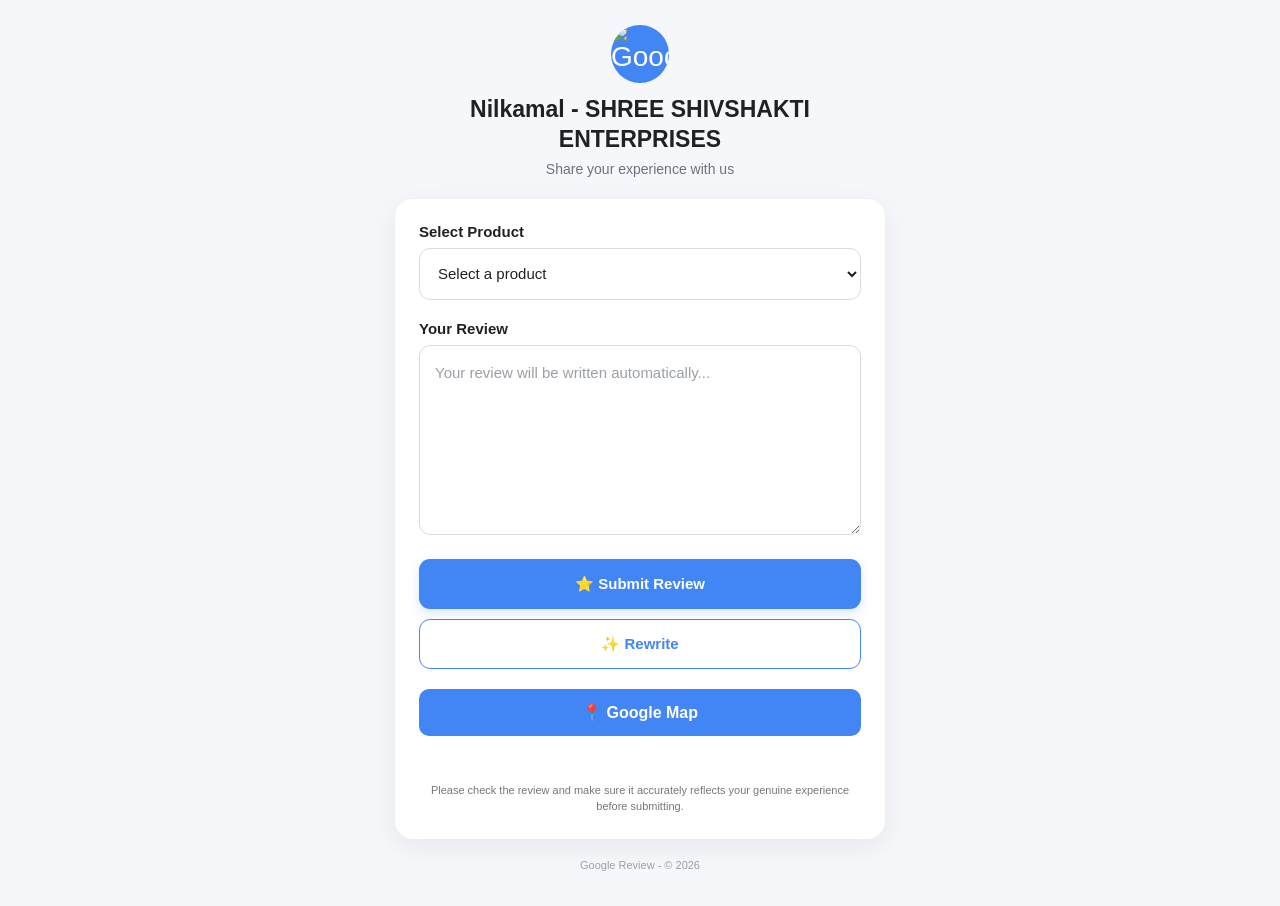
==== index.html @ d0d156a7 "Remove Google Maps script from index.html Removed Google Maps integration script and related functio" ====
<!DOCTYPE html>
<html lang="en">
<head>
    <meta charset="UTF-8">
    <meta name="viewport" content="width=device-width, initial-scale=1.0">
    <link rel="icon" type="image/png" href="https://www.google.com/s2/favicons?domain=google.com&sz=64">

    <title>Google Trust Review</title>

    <meta
        name="description"
        content="Generate a natural Google review in seconds."
    >

    <link rel="stylesheet" href="style.css">
</head>

<body>

<div class="app">

    <!-- HEADER -->

    <header class="header">

        <div class="logo">
            <img 
                src="https://www.google.com/images/branding/product/ico/googleg_lodp.ico"
                alt="Google Reviews"
            >
        </div>

        <h1>Nilkamal - SHREE SHIVSHAKTI ENTERPRISES</h1>

        <p>
            Share your experience with us
        </p>

    </header>


    <!-- MAIN -->

    <main class="card">

        <!-- PRODUCT -->

        <div class="section">

            <label>
                Select Product
            </label>

            <select id="product">

                <option value="">
                    Select a product
                </option>

                <option value="Nilkamal Chair">
                    Nilkamal Chair
                </option>

                <option value="Nilkamal Table">
                    Nilkamal Table
                </option>

                <option value="Nilkamal Cupboard">
                    Nilkamal Cupboard
                </option>

                <option value="Nilkamal Furniture">
                    Wooden Mandir
                </option>

                <option value="Nilkamal Furniture">
                    Steel Cupboard
                </option>

                <option value="Nilkamal Furniture">
                    Steel Sofacumbed
                </option>

                <option value="Nilkamal Furniture">
                    Folding Bed
                </option>

            </select>

        </div>


        <!-- REVIEW -->

        <div class="section">

            <label>
                Your Review
            </label>

            <textarea
                id="review"
                placeholder="Your review will be written automatically..."
            ></textarea>

        </div>


        <!-- BUTTONS -->

        <div class="buttons">

            <button id="submitBtn" type="button" class="submit-btn">
                ⭐ Submit Review
            </button>

            <button id="rewriteBtn" type="button" class="rewrite-btn">
                ✨ Rewrite
            </button>

            <!-- GOOGLE MAP BUTTON -->

            <button
                id="googleMapBtn"
                type="button"
                class="google-map-btn"
            >
                📍 Google Map
            </button>

        </div>


        <!-- MESSAGE -->

        <div
            id="message"
            class="message"
        ></div>


        <p class="notice">

            Please check the review and make sure it
            accurately reflects your genuine experience
            before submitting.

        </p>

    </main>


    <footer>

        Google Review - © 2026

    </footer>

</div>


<script>

    // Google Maps Business Listing
    const googleMapURL =
        "https://maps.app.goo.gl/tiEruQ4SLro3ExLU6";

    // Google Map Button
    document.getElementById("googleMapBtn").addEventListener("click", function () {

        window.open(
            googleMapURL,
            "_blank"
        );

    });

</script>

<script src="script.js"></script>



    

</body>
</html>
---- style.css ----
* {
    box-sizing: border-box;
    margin: 0;
    padding: 0;
}

.google-map-btn {
    width: 100%;
    padding: 14px 20px;
    margin-top: 10px;
    border: none;
    border-radius: 10px;
    background: #4285F4;
    color: white;
    font-size: 16px;
    font-weight: 600;
    cursor: pointer;
    transition: 0.2s;
}

.google-map-btn:hover {
    opacity: 0.9;
}

.google-map-btn:active {
    transform: scale(0.98);
}




body {
    font-family: Arial, Helvetica, sans-serif;

    background: #f5f7fb;

    color: #202124;

    min-height: 100vh;
}


.logo img {
  width: 100%;
  height: 100%;
  object-fit: contain;
  border-radius: 50%;
}




/* APP */

.app {
    width: 100%;

    max-width: 520px;

    margin: 0 auto;

    padding: 25px 15px 35px;
}


/* HEADER */

.header {
    text-align: center;

    margin-bottom: 22px;
}

.logo {
    width: 58px;
    height: 58px;

    margin: 0 auto 12px;

    display: flex;

    align-items: center;
    justify-content: center;

    background: #4285f4;

    color: #ffffff;

    border-radius: 50%;

    font-size: 28px;
}

.header h1 {
    font-size: 23px;

    line-height: 1.3;

    font-weight: 700;
}

.header p {
    margin-top: 6px;

    color: #6b7280;

    font-size: 14px;
}


/* CARD */

.card {
    width: 100%;

    background: #ffffff;

    padding: 24px;

    border-radius: 18px;

    box-shadow:
        0 7px 28px rgba(0, 0, 0, 0.07);
}


/* SECTION */

.section {
    margin-bottom: 20px;
}

label {
    display: block;

    margin-bottom: 8px;

    font-size: 15px;

    font-weight: 600;
}


/* SELECT */

select {
    width: 100%;

    height: 52px;

    padding: 0 14px;

    border: 1px solid #dadce0;

    border-radius: 11px;

    background: #ffffff;

    color: #202124;

    font-size: 15px;

    outline: none;

    cursor: pointer;

    appearance: auto;
}

select:focus {
    border-color: #4285f4;

    box-shadow:
        0 0 0 3px rgba(66, 133, 244, 0.12);
}


/* TEXTAREA */

textarea {
    width: 100%;

    min-height: 190px;

    padding: 15px;

    resize: vertical;

    border: 1px solid #dadce0;

    border-radius: 11px;

    background: #ffffff;

    color: #202124;

    font-family: Arial, Helvetica, sans-serif;

    font-size: 15px;

    line-height: 1.6;

    outline: none;
}

textarea:focus {
    border-color: #4285f4;

    box-shadow:
        0 0 0 3px rgba(66, 133, 244, 0.12);
}

textarea::placeholder {
    color: #9aa0a6;
}


/* BUTTONS */

.buttons {
    display: flex;

    flex-direction: column;

    gap: 10px;
}


/* REWRITE */

.rewrite-btn,
.submit-btn {
    width: 100%;

    min-height: 50px;

    border-radius: 11px;

    font-size: 15px;

    font-weight: 600;

    cursor: pointer;

    transition: 0.15s ease;
}


.rewrite-btn {
    background: #ffffff;

    color: #4285f4;

    border: 1px solid #4285f4;
}

.rewrite-btn:hover {
    background: #f5f9ff;
}


/* SUBMIT */

.submit-btn {
    background: #4285f4;

    color: #ffffff;

    border: none;

    box-shadow:
        0 4px 12px rgba(66, 133, 244, 0.2);
}

.submit-btn:hover {
    background: #3367d6;
}


.rewrite-btn:active,
.submit-btn:active {
    transform: scale(0.98);
}


/* DISABLED */

button:disabled {
    opacity: 0.6;

    cursor: not-allowed;

    transform: none;
}


/* MESSAGE */

.message {
    min-height: 20px;

    margin-top: 12px;

    text-align: center;

    color: #6b7280;

    font-size: 13px;
}


/* NOTICE */

.notice {
    margin-top: 14px;

    color: #777;

    font-size: 11px;

    line-height: 1.5;

    text-align: center;
}


/* FOOTER */

footer {
    margin-top: 20px;

    text-align: center;

    color: #9aa0a6;

    font-size: 11px;
}


/* MOBILE */

@media (max-width: 480px) {

    .app {
        padding: 18px 10px 30px;
    }

    .card {
        padding: 20px 16px;

        border-radius: 16px;
    }

    .header h1 {
        font-size: 21px;
    }

    .header p {
        font-size: 13px;
    }

    textarea {
        min-height: 180px;
    }
}
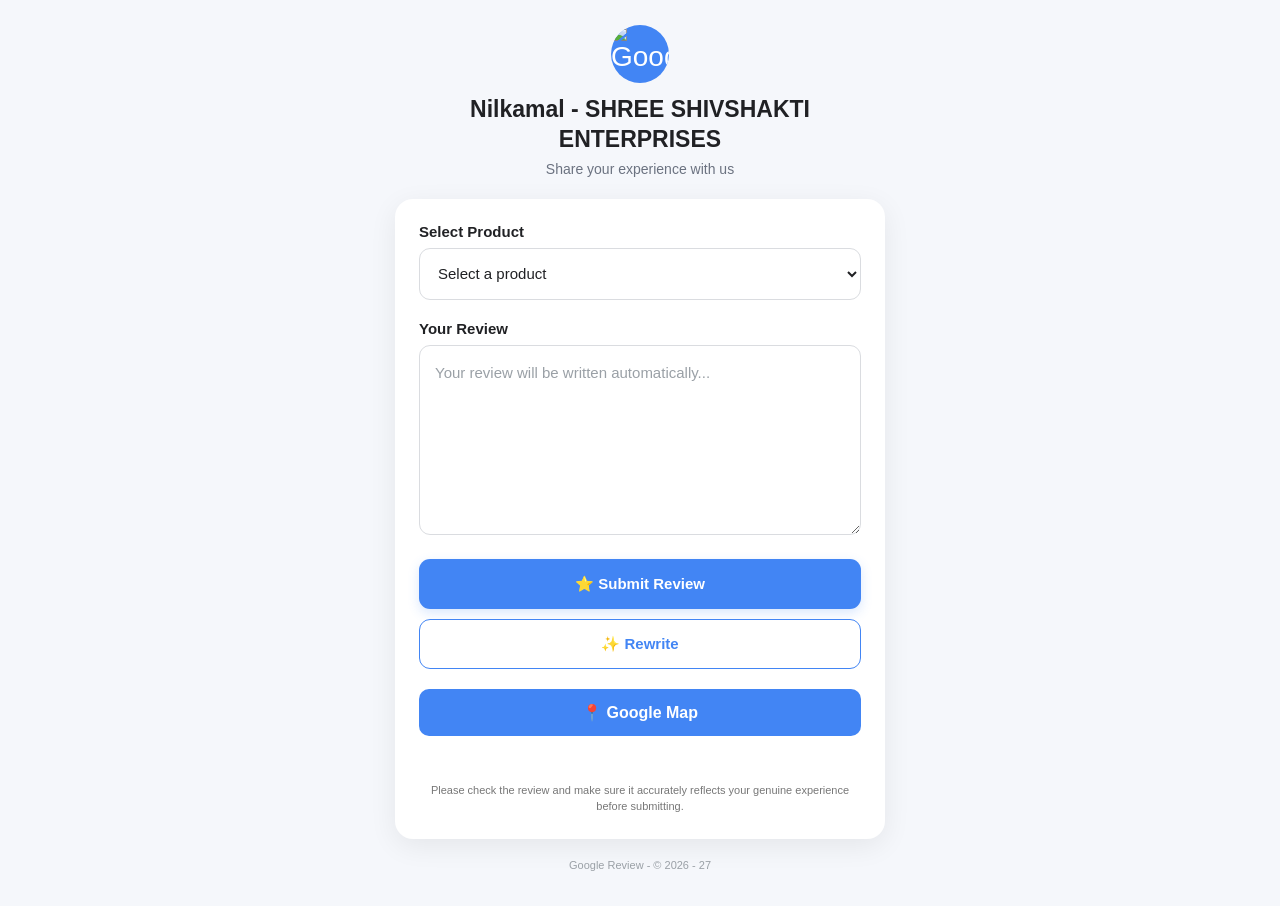
==== commit 7c5de722: "Update footer copyright year Updated footer copyright year from 2026 to 2026 - 27." ====
--- a/index.html
+++ b/index.html
@@ -152,30 +152,13 @@
 
     <footer>
 
-        Google Review - © 2026
+        Google Review - © 2026 - 27
 
     </footer>
 
 </div>
 
 
-<script>
-
-    // Google Maps Business Listing
-    const googleMapURL =
-        "https://maps.app.goo.gl/tiEruQ4SLro3ExLU6";
-
-    // Google Map Button
-    document.getElementById("googleMapBtn").addEventListener("click", function () {
-
-        window.open(
-            googleMapURL,
-            "_blank"
-        );
-
-    });
-
-</script>
 
 <script src="script.js"></script>
 
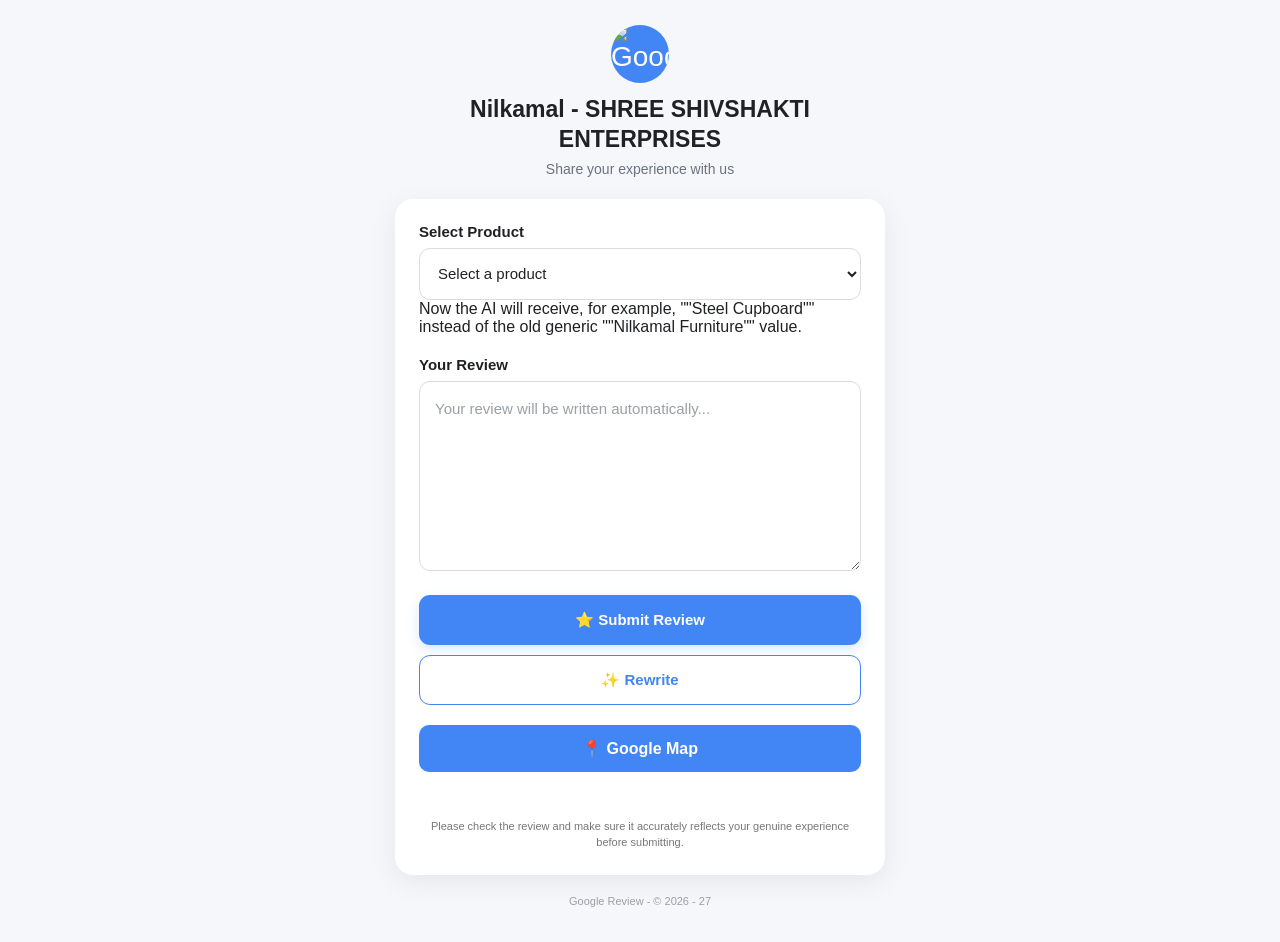
==== commit db2ae1db: "Refine product options in dropdown menu Updated product options in the select dropdown to include sp" ====
--- a/index.html
+++ b/index.html
@@ -53,39 +53,61 @@
 
             <select id="product">
 
-                <option value="">
-                    Select a product
-                </option>
+    <option value="">
+        Select a product
+    </option>
 
-                <option value="Nilkamal Chair">
-                    Nilkamal Chair
-                </option>
+    <option value="Nilkamal Chair">
+        Nilkamal Chair
+    </option>
 
-                <option value="Nilkamal Table">
-                    Nilkamal Table
-                </option>
+    <option value="Nilkamal Cabinet">
+        Nilkamal Cabinet
+    </option>
 
-                <option value="Nilkamal Cupboard">
-                    Nilkamal Cupboard
-                </option>
+    <option value="Nilkamal Product">
+        Nilkamal Product
+    </option>
 
-                <option value="Nilkamal Furniture">
-                    Wooden Mandir
-                </option>
+    <option value="Nilkamal Shoe Rack">
+        Nilkamal Shoe Rack
+    </option>
 
-                <option value="Nilkamal Furniture">
-                    Steel Cupboard
-                </option>
+    <option value="Steel Sofacumbed">
+        Steel Sofacumbed
+    </option>
 
-                <option value="Nilkamal Furniture">
-                    Steel Sofacumbed
-                </option>
+    <option value="Steel Cupboard">
+        Steel Cupboard
+    </option>
 
-                <option value="Nilkamal Furniture">
-                    Folding Bed
-                </option>
+    <option value="Washing Machine Stand">
+        Washing Machine Stand
+    </option>
 
-            </select>
+    <option value="Wooden Mandir">
+        Wooden Mandir
+    </option>
+
+    <option value="Plastic Heavy Quality Table">
+        Plastic Heavy Quality Table
+    </option>
+
+    <option value="Wooden Folding Table">
+        Wooden Folding Table
+    </option>
+
+    <option value="Plastic Folding Table">
+        Plastic Folding Table
+    </option>
+
+    <option value="Study Table">
+        Study Table
+    </option>
+
+</select>
+
+Now the AI will receive, for example, ""Steel Cupboard"" instead of the old generic ""Nilkamal Furniture"" value.
 
         </div>
 
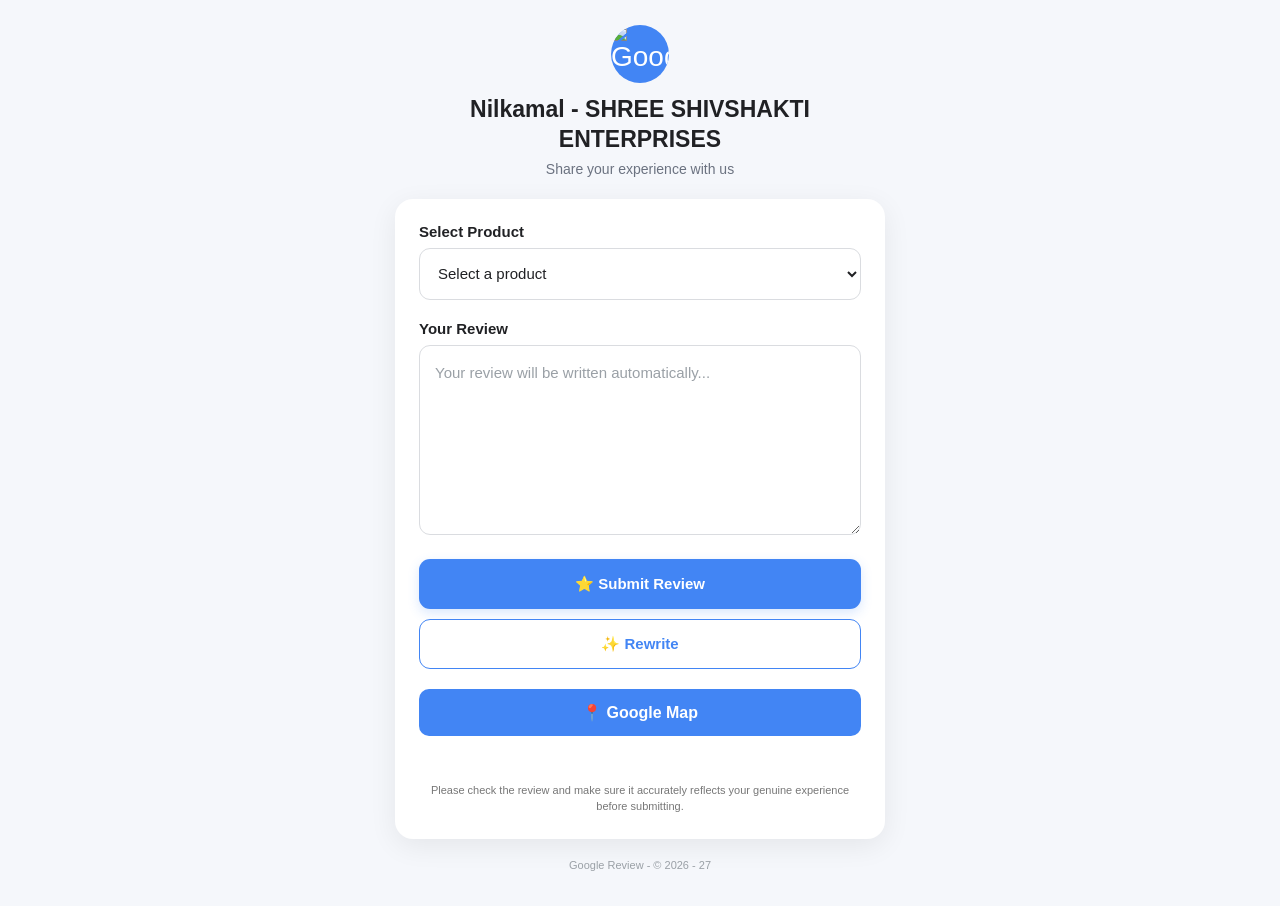
==== commit 374121bd: "Remove old generic value from index.html Remove outdated example text from the dropdown." ====
--- a/index.html
+++ b/index.html
@@ -107,7 +107,6 @@
 
 </select>
 
-Now the AI will receive, for example, ""Steel Cupboard"" instead of the old generic ""Nilkamal Furniture"" value.
 
         </div>
 
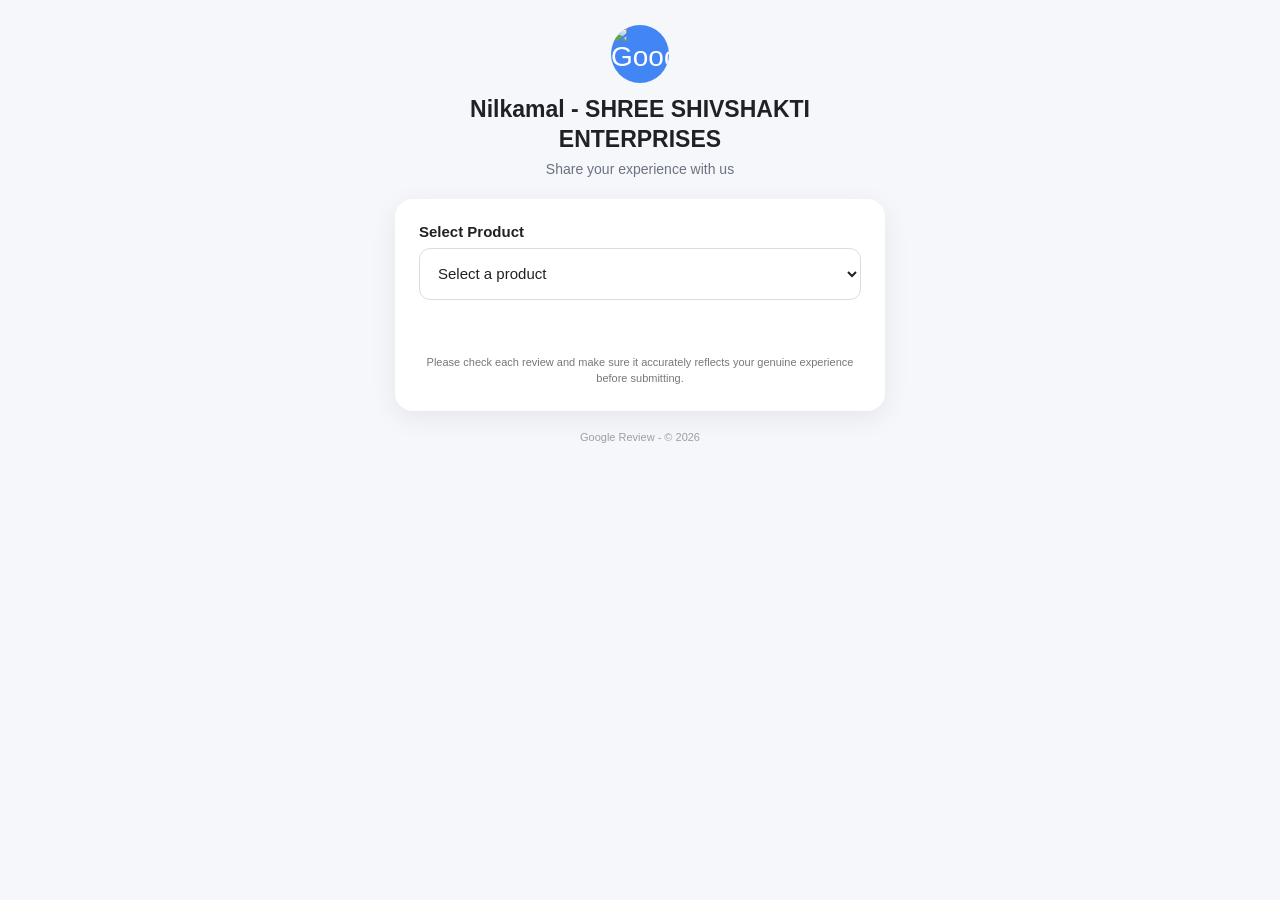
==== commit e44bf60b: "Update index.html" ====
--- a/index.html
+++ b/index.html
@@ -1,36 +1,56 @@
 <!DOCTYPE html>
 <html lang="en">
+
 <head>
+
     <meta charset="UTF-8">
-    <meta name="viewport" content="width=device-width, initial-scale=1.0">
-    <link rel="icon" type="image/png" href="https://www.google.com/s2/favicons?domain=google.com&sz=64">
+
+    <meta
+        name="viewport"
+        content="width=device-width, initial-scale=1.0"
+    >
+
+    <link
+        rel="icon"
+        type="image/png"
+        href="https://www.google.com/s2/favicons?domain=google.com&sz=64"
+    >
 
     <title>Google Trust Review</title>
 
     <meta
         name="description"
-        content="Generate a natural Google review in seconds."
+        content="Generate natural customer reviews in seconds."
     >
 
     <link rel="stylesheet" href="style.css">
+
 </head>
+
 
 <body>
 
 <div class="app">
+
 
     <!-- HEADER -->
 
     <header class="header">
 
         <div class="logo">
-            <img 
+
+            <img
                 src="https://www.google.com/images/branding/product/ico/googleg_lodp.ico"
-                alt="Google Reviews"
+                alt="Google"
             >
+
         </div>
 
-        <h1>Nilkamal - SHREE SHIVSHAKTI ENTERPRISES</h1>
+
+        <h1>
+            Nilkamal - SHREE SHIVSHAKTI ENTERPRISES
+        </h1>
+
 
         <p>
             Share your experience with us
@@ -39,117 +59,79 @@
     </header>
 
 
+
     <!-- MAIN -->
 
     <main class="card">
+
 
         <!-- PRODUCT -->
 
         <div class="section">
 
-            <label>
+            <label for="product">
                 Select Product
             </label>
 
+
             <select id="product">
 
-    <option value="">
-        Select a product
-    </option>
+                <option value="">
+                    Select a product
+                </option>
 
-    <option value="Nilkamal Chair">
-        Nilkamal Chair
-    </option>
+                <option value="Nilkamal Chair">
+                    Nilkamal Chair
+                </option>
 
-    <option value="Nilkamal Cabinet">
-        Nilkamal Cabinet
-    </option>
+                <option value="Nilkamal Cabinet">
+                    Nilkamal Cabinet
+                </option>
 
-    <option value="Nilkamal Product">
-        Nilkamal Product
-    </option>
+                <option value="Nilkamal Product">
+                    Nilkamal Product
+                </option>
 
-    <option value="Nilkamal Shoe Rack">
-        Nilkamal Shoe Rack
-    </option>
+                <option value="Nilkamal Shoe Rack">
+                    Nilkamal Shoe Rack
+                </option>
 
-    <option value="Steel Sofacumbed">
-        Steel Sofacumbed
-    </option>
+                <option value="Steel Sofacumbed">
+                    Steel Sofacumbed
+                </option>
 
-    <option value="Steel Cupboard">
-        Steel Cupboard
-    </option>
+                <option value="Steel Cupboard">
+                    Steel Cupboard
+                </option>
 
-    <option value="Washing Machine Stand">
-        Washing Machine Stand
-    </option>
+                <option value="Washing Machine Stand">
+                    Washing Machine Stand
+                </option>
 
-    <option value="Wooden Mandir">
-        Wooden Mandir
-    </option>
+                <option value="Wooden Mandir">
+                    Wooden Mandir
+                </option>
 
-    <option value="Plastic Heavy Quality Table">
-        Plastic Heavy Quality Table
-    </option>
+                <option value="Plastic Heavy Quality Table">
+                    Plastic Heavy Quality Table
+                </option>
 
-    <option value="Wooden Folding Table">
-        Wooden Folding Table
-    </option>
+                <option value="Wooden Folding Table">
+                    Wooden Folding Table
+                </option>
 
-    <option value="Plastic Folding Table">
-        Plastic Folding Table
-    </option>
+                <option value="Plastic Folding Table">
+                    Plastic Folding Table
+                </option>
 
-    <option value="Study Table">
-        Study Table
-    </option>
+                <option value="Study Table">
+                    Study Table
+                </option>
 
-</select>
-
+            </select>
 
         </div>
 
-
-        <!-- REVIEW -->
-
-        <div class="section">
-
-            <label>
-                Your Review
-            </label>
-
-            <textarea
-                id="review"
-                placeholder="Your review will be written automatically..."
-            ></textarea>
-
-        </div>
-
-
-        <!-- BUTTONS -->
-
-        <div class="buttons">
-
-            <button id="submitBtn" type="button" class="submit-btn">
-                ⭐ Submit Review
-            </button>
-
-            <button id="rewriteBtn" type="button" class="rewrite-btn">
-                ✨ Rewrite
-            </button>
-
-            <!-- GOOGLE MAP BUTTON -->
-
-            <button
-                id="googleMapBtn"
-                type="button"
-                class="google-map-btn"
-            >
-                📍 Google Map
-            </button>
-
-        </div>
 
 
         <!-- MESSAGE -->
@@ -157,35 +139,47 @@
         <div
             id="message"
             class="message"
+            aria-live="polite"
         ></div>
 
 
+
+        <!-- REVIEW CARDS -->
+
+        <div
+            id="reviewsContainer"
+            class="reviews-container"
+        ></div>
+
+
+
+        <!-- NOTICE -->
+
         <p class="notice">
 
-            Please check the review and make sure it
-            accurately reflects your genuine experience
-            before submitting.
+            Please check each review and make sure it accurately
+            reflects your genuine experience before submitting.
 
         </p>
 
     </main>
 
 
+
+    <!-- FOOTER -->
+
     <footer>
 
-        Google Review - © 2026 - 27
+        Google Review - © 2026
 
     </footer>
+
 
 </div>
 
 
-
 <script src="script.js"></script>
 
+</body>
 
-
-    
-
-</body>
 </html>
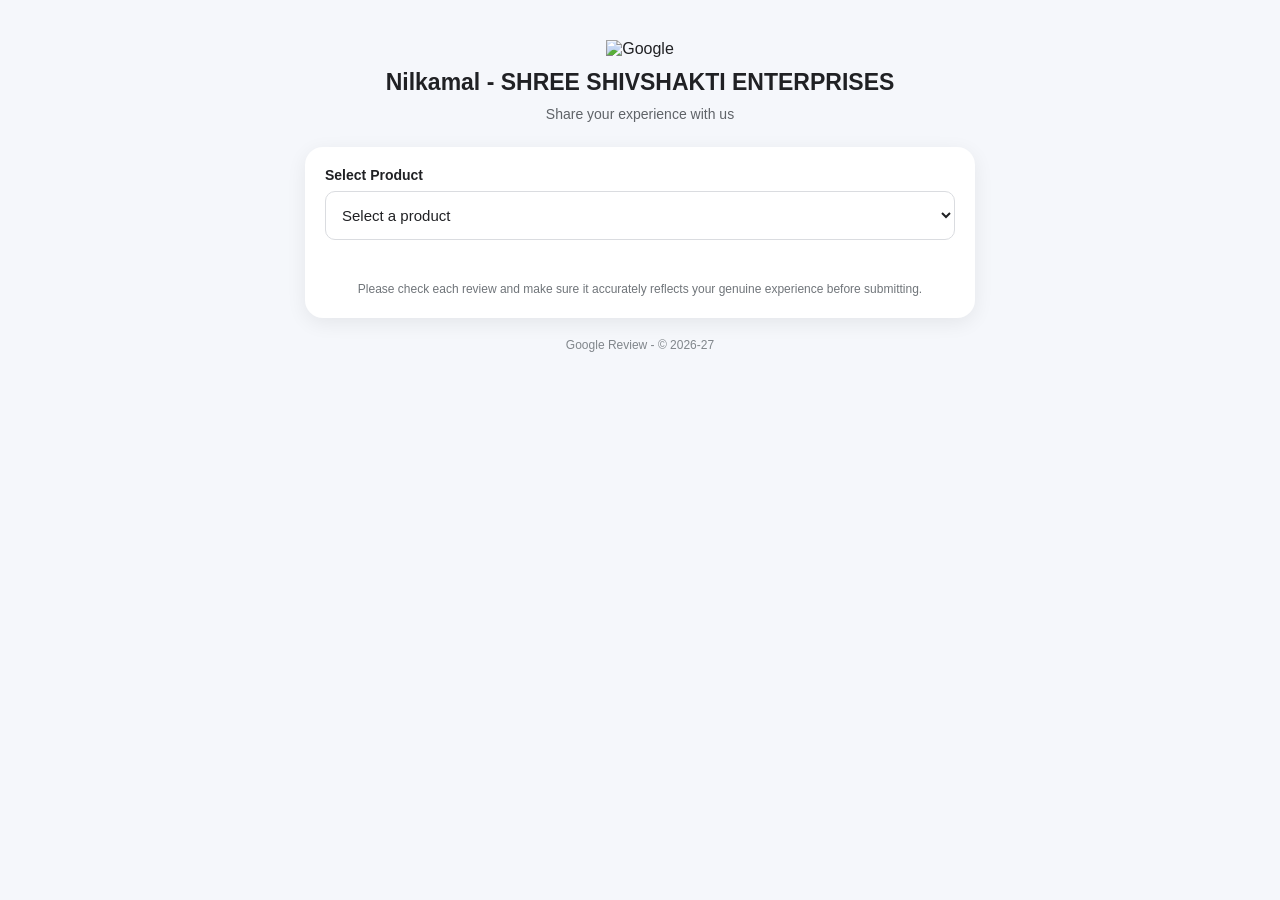
==== commit 49673db4: "Update footer copyright year to 2026-27" ====
--- a/index.html
+++ b/index.html
@@ -170,7 +170,7 @@
 
     <footer>
 
-        Google Review - © 2026
+        Google Review - © 2026-27
 
     </footer>
 
--- a/style.css
+++ b/style.css
@@ -1,173 +1,135 @@
+/* ========================================
+   GENERAL
+======================================== */
+
 * {
     box-sizing: border-box;
+}
+
+
+body {
     margin: 0;
-    padding: 0;
-}
-
-.google-map-btn {
-    width: 100%;
-    padding: 14px 20px;
-    margin-top: 10px;
-    border: none;
-    border-radius: 10px;
-    background: #4285F4;
-    color: white;
-    font-size: 16px;
-    font-weight: 600;
-    cursor: pointer;
-    transition: 0.2s;
-}
-
-.google-map-btn:hover {
-    opacity: 0.9;
-}
-
-.google-map-btn:active {
-    transform: scale(0.98);
-}
-
-
-
-
-body {
-    font-family: Arial, Helvetica, sans-serif;
+
+    font-family:
+        Arial,
+        Helvetica,
+        sans-serif;
 
     background: #f5f7fb;
 
     color: #202124;
-
-    min-height: 100vh;
-}
-
-
-.logo img {
-  width: 100%;
-  height: 100%;
-  object-fit: contain;
-  border-radius: 50%;
-}
-
-
-
-
-/* APP */
+}
+
 
 .app {
     width: 100%;
-
-    max-width: 520px;
+    max-width: 700px;
 
     margin: 0 auto;
 
-    padding: 25px 15px 35px;
-}
-
-
-/* HEADER */
+    padding: 20px 15px 30px;
+}
+
+
+
+/* ========================================
+   HEADER
+======================================== */
 
 .header {
     text-align: center;
 
-    margin-bottom: 22px;
-}
-
-.logo {
-    width: 58px;
-    height: 58px;
-
-    margin: 0 auto 12px;
-
-    display: flex;
-
-    align-items: center;
-    justify-content: center;
-
-    background: #4285f4;
-
-    color: #ffffff;
-
-    border-radius: 50%;
-
-    font-size: 28px;
-}
+    padding: 20px 10px 25px;
+}
+
+
+.logo img {
+    width: 42px;
+    height: 42px;
+
+    margin-bottom: 10px;
+}
+
 
 .header h1 {
+    margin: 0;
+
     font-size: 23px;
 
     line-height: 1.3;
+}
+
+
+.header p {
+    margin: 8px 0 0;
+
+    font-size: 14px;
+
+    color: #5f6368;
+}
+
+
+
+/* ========================================
+   MAIN CARD
+======================================== */
+
+.card {
+    background: #ffffff;
+
+    border-radius: 18px;
+
+    padding: 20px;
+
+    box-shadow:
+        0 5px 20px rgba(0, 0, 0, 0.07);
+}
+
+
+
+/* ========================================
+   PRODUCT SECTION
+======================================== */
+
+.section {
+    margin-bottom: 15px;
+}
+
+
+.section label {
+    display: block;
+
+    margin-bottom: 8px;
+
+    font-size: 14px;
 
     font-weight: 700;
 }
 
-.header p {
-    margin-top: 6px;
-
-    color: #6b7280;
-
-    font-size: 14px;
-}
-
-
-/* CARD */
-
-.card {
+
+.section select {
     width: 100%;
 
+    padding: 14px 12px;
+
+    border: 1px solid #dadce0;
+
+    border-radius: 10px;
+
     background: #ffffff;
 
-    padding: 24px;
-
-    border-radius: 18px;
-
-    box-shadow:
-        0 7px 28px rgba(0, 0, 0, 0.07);
-}
-
-
-/* SECTION */
-
-.section {
-    margin-bottom: 20px;
-}
-
-label {
-    display: block;
-
-    margin-bottom: 8px;
-
     font-size: 15px;
 
-    font-weight: 600;
-}
-
-
-/* SELECT */
-
-select {
-    width: 100%;
-
-    height: 52px;
-
-    padding: 0 14px;
-
-    border: 1px solid #dadce0;
-
-    border-radius: 11px;
-
-    background: #ffffff;
-
     color: #202124;
 
-    font-size: 15px;
-
     outline: none;
 
     cursor: pointer;
-
-    appearance: auto;
-}
-
-select:focus {
+}
+
+
+.section select:focus {
+
     border-color: #4285f4;
 
     box-shadow:
@@ -175,191 +137,391 @@
 }
 
 
-/* TEXTAREA */
-
-textarea {
+
+/* ========================================
+   MESSAGE
+======================================== */
+
+.message {
+    text-align: center;
+
+    margin: 15px 0;
+
+    font-size: 14px;
+
+    line-height: 1.5;
+}
+
+
+
+/* ========================================
+   REVIEWS CONTAINER
+======================================== */
+
+.reviews-container {
+
+    display: flex;
+
+    flex-direction: column;
+
+    gap: 18px;
+
+    margin-top: 20px;
+}
+
+
+
+/* ========================================
+   REVIEW CARD
+======================================== */
+
+.review-card {
+
+    background: #ffffff;
+
+    border: 1px solid #e1e4e8;
+
+    border-radius: 16px;
+
+    padding: 17px;
+
+    box-shadow:
+        0 4px 14px rgba(0, 0, 0, 0.06);
+
+    transition:
+        transform 0.2s ease,
+        box-shadow 0.2s ease;
+}
+
+
+.review-card:hover {
+
+    transform: translateY(-2px);
+
+    box-shadow:
+        0 8px 22px rgba(0, 0, 0, 0.09);
+}
+
+
+
+/* ========================================
+   CARD HEADER
+======================================== */
+
+.review-card-header {
+
+    display: flex;
+
+    justify-content: space-between;
+
+    align-items: center;
+
+    margin-bottom: 12px;
+}
+
+
+.review-number {
+
+    font-size: 15px;
+
+    font-weight: 700;
+}
+
+
+.stars {
+
+    font-size: 16px;
+
+    letter-spacing: 2px;
+}
+
+
+
+/* ========================================
+   REVIEW TEXTAREA
+======================================== */
+
+.review-text {
+
     width: 100%;
 
-    min-height: 190px;
-
-    padding: 15px;
+    min-height: 125px;
 
     resize: vertical;
 
+    padding: 13px;
+
     border: 1px solid #dadce0;
 
     border-radius: 11px;
 
+    background: #fafafa;
+
+    color: #202124;
+
+    font-family: inherit;
+
+    font-size: 15px;
+
+    line-height: 1.55;
+
+    outline: none;
+}
+
+
+.review-text:focus {
+
+    border-color: #4285f4;
+
     background: #ffffff;
-
-    color: #202124;
-
-    font-family: Arial, Helvetica, sans-serif;
-
-    font-size: 15px;
-
-    line-height: 1.6;
-
-    outline: none;
-}
-
-textarea:focus {
-    border-color: #4285f4;
 
     box-shadow:
         0 0 0 3px rgba(66, 133, 244, 0.12);
 }
 
-textarea::placeholder {
-    color: #9aa0a6;
-}
-
-
-/* BUTTONS */
-
-.buttons {
-    display: flex;
-
-    flex-direction: column;
+
+
+/* ========================================
+   REVIEW BUTTONS
+======================================== */
+
+.review-buttons {
+
+    display: grid;
+
+    grid-template-columns: 1fr 1fr;
 
     gap: 10px;
-}
-
-
-/* REWRITE */
-
-.rewrite-btn,
-.submit-btn {
+
+    margin-top: 12px;
+}
+
+
+.review-buttons button {
+
     width: 100%;
 
-    min-height: 50px;
-
-    border-radius: 11px;
-
-    font-size: 15px;
-
-    font-weight: 600;
+    padding: 13px 10px;
+
+    border-radius: 10px;
+
+    font-size: 14px;
+
+    font-weight: 700;
 
     cursor: pointer;
 
-    transition: 0.15s ease;
-}
-
-
-.rewrite-btn {
+    transition:
+        transform 0.15s ease,
+        opacity 0.15s ease;
+}
+
+
+.review-buttons button:hover {
+
+    transform: translateY(-1px);
+}
+
+
+.review-buttons button:active {
+
+    transform: scale(0.98);
+}
+
+
+.review-buttons button:disabled {
+
+    opacity: 0.6;
+
+    cursor: not-allowed;
+}
+
+
+
+/* ========================================
+   SUBMIT BUTTON
+======================================== */
+
+.submit-review-btn {
+
+    border: none;
+
+    background: #1a73e8;
+
+    color: #ffffff;
+}
+
+
+
+/* ========================================
+   GOOGLE MAP BUTTON
+======================================== */
+
+.google-map-btn {
+
+    border: 1px solid #dadce0;
+
     background: #ffffff;
 
-    color: #4285f4;
-
-    border: 1px solid #4285f4;
-}
-
-.rewrite-btn:hover {
-    background: #f5f9ff;
-}
-
-
-/* SUBMIT */
-
-.submit-btn {
-    background: #4285f4;
-
-    color: #ffffff;
-
-    border: none;
-
-    box-shadow:
-        0 4px 12px rgba(66, 133, 244, 0.2);
-}
-
-.submit-btn:hover {
-    background: #3367d6;
-}
-
-
-.rewrite-btn:active,
-.submit-btn:active {
-    transform: scale(0.98);
-}
-
-
-/* DISABLED */
-
-button:disabled {
-    opacity: 0.6;
-
-    cursor: not-allowed;
-
-    transform: none;
-}
-
-
-/* MESSAGE */
-
-.message {
-    min-height: 20px;
-
-    margin-top: 12px;
+    color: #202124;
+}
+
+
+
+/* ========================================
+   LOADING CARD
+======================================== */
+
+.loading-card {
+
+    min-height: 155px;
+}
+
+
+.loading-text {
+
+    margin-top: 14px;
+
+    font-size: 14px;
+
+    color: #5f6368;
+}
+
+
+.loading-line {
+
+    height: 10px;
+
+    margin-top: 15px;
+
+    border-radius: 6px;
+
+    background: #eeeeee;
+
+    animation:
+        loading 1.2s infinite;
+}
+
+
+.loading-line.short {
+
+    width: 65%;
+
+    margin-top: 8px;
+}
+
+
+@keyframes loading {
+
+    0% {
+        opacity: 0.4;
+    }
+
+    50% {
+        opacity: 1;
+    }
+
+    100% {
+        opacity: 0.4;
+    }
+}
+
+
+
+/* ========================================
+   NOTICE
+======================================== */
+
+.notice {
+
+    margin: 20px 0 0;
 
     text-align: center;
 
-    color: #6b7280;
-
-    font-size: 13px;
-}
-
-
-/* NOTICE */
-
-.notice {
-    margin-top: 14px;
-
-    color: #777;
-
-    font-size: 11px;
+    font-size: 12px;
 
     line-height: 1.5;
 
+    color: #70757a;
+}
+
+
+
+/* ========================================
+   FOOTER
+======================================== */
+
+footer {
+
     text-align: center;
-}
-
-
-/* FOOTER */
-
-footer {
-    margin-top: 20px;
-
-    text-align: center;
-
-    color: #9aa0a6;
-
-    font-size: 11px;
-}
-
-
-/* MOBILE */
-
-@media (max-width: 480px) {
+
+    padding: 20px 0 0;
+
+    font-size: 12px;
+
+    color: #80868b;
+}
+
+
+
+/* ========================================
+   MOBILE
+======================================== */
+
+@media (max-width: 600px) {
 
     .app {
-        padding: 18px 10px 30px;
-    }
+        padding:
+            10px
+            10px
+            25px;
+    }
+
+
+    .header {
+        padding:
+            15px 5px 20px;
+    }
+
+
+    .header h1 {
+        font-size: 20px;
+    }
+
 
     .card {
-        padding: 20px 16px;
-
-        border-radius: 16px;
-    }
-
-    .header h1 {
-        font-size: 21px;
-    }
-
-    .header p {
-        font-size: 13px;
-    }
-
-    textarea {
-        min-height: 180px;
-    }
-}
+        padding: 15px;
+
+        border-radius: 15px;
+    }
+
+
+    .review-card {
+        padding: 14px;
+
+        border-radius: 14px;
+    }
+
+
+    .review-text {
+        min-height: 140px;
+
+        font-size: 14px;
+    }
+
+
+    .review-buttons {
+
+        grid-template-columns:
+            1fr;
+
+    }
+
+
+    .review-buttons button {
+
+        padding: 14px;
+
+    }
+
+}
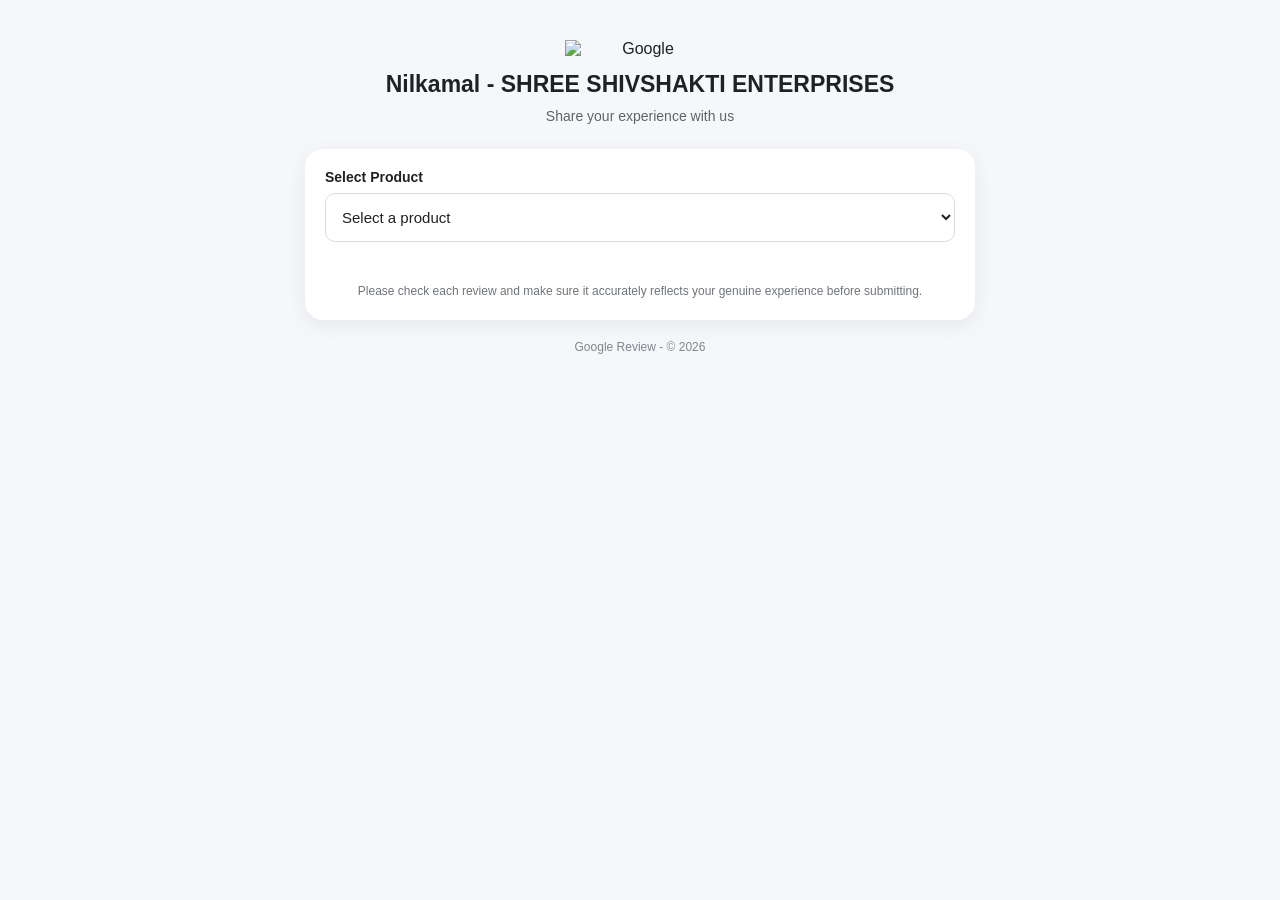
==== commit 455fde6f: "Update footer copyright year to 2026" ====
--- a/index.html
+++ b/index.html
@@ -40,7 +40,7 @@
         <div class="logo">
 
             <img
-                src="https://www.google.com/images/branding/product/ico/googleg_lodp.ico"
+                src="https://raw.githubusercontent.com/Nilkamalchairs/ai-review-qr/refs/heads/main/Google-Review-Logo.png"
                 alt="Google"
             >
 
@@ -170,7 +170,7 @@
 
     <footer>
 
-        Google Review - © 2026-27
+        Google Review - © 2026
 
     </footer>
 
--- a/style.css
+++ b/style.css
@@ -43,11 +43,45 @@
 }
 
 
+/* ========================================
+   GOOGLE REVIEW LOGO
+======================================== */
+
+.logo {
+    display: flex;
+    justify-content: center;
+    align-items: center;
+
+    margin-bottom: 12px;
+}
+
 .logo img {
-    width: 42px;
-    height: 42px;
-
-    margin-bottom: 10px;
+    display: block;
+
+    width: 150px;
+    height: auto;
+
+    max-width: 70%;
+
+    object-fit: contain;
+
+    user-select: none;
+
+    -webkit-user-drag: none;
+}
+
+
+/* ========================================
+   MOBILE LOGO
+======================================== */
+
+@media (max-width: 600px) {
+
+    .logo img {
+        width: 130px;
+        max-width: 65%;
+    }
+
 }
 
 
